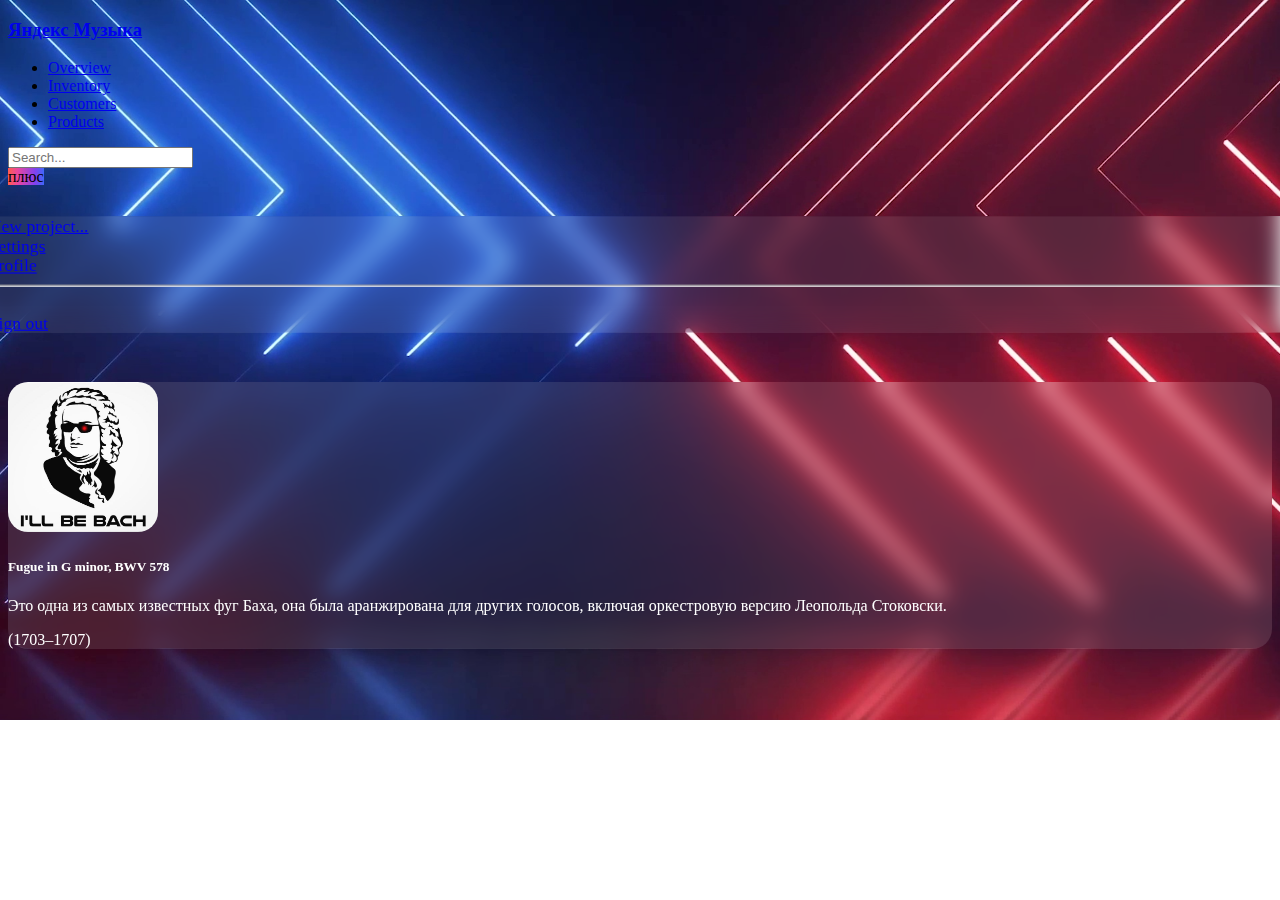
==== album.html @ 421e28e3 "Add files via upload" ====
<!DOCTYPE html>
<html lang="ru">
<head>
    <meta charset="UTF-8">
    <meta http-equiv="X-UA-Compatible" content="IE=edge">
    <meta name="viewport" content="width=device-width, initial-scale=1.0">
    <title>Document</title>
    <link rel="stylesheet" href="css/album.css">
    <link rel="stylesheet" href="css/header.css">
    <link href="https://cdn.jsdelivr.net/npm/bootstrap@5.3.0-alpha1/dist/css/bootstrap.min.css" rel="stylesheet" integrity="sha384-GLhlTQ8iRABdZLl6O3oVMWSktQOp6b7In1Zl3/Jr59b6EGGoI1aFkw7cmDA6j6gD" crossorigin="anonymous">
    <script src="https://cdn.jsdelivr.net/npm/bootstrap@5.3.0-alpha1/dist/js/bootstrap.bundle.min.js" integrity="sha384-w76AqPfDkMBDXo30jS1Sgez6pr3x5MlQ1ZAGC+nuZB+EYdgRZgiwxhTBTkF7CXvN" crossorigin="anonymous"></script>
    <link rel="preconnect" href="https://fonts.googleapis.com">
</head>
<body>
  <header class="p-2 mb-3 border-bottom header border-bottom-0 position-absolute top-0 w-100">
    <div class="container me-0  ">
      <div class="d-flex flex-wrap align-items-center justify-content-start justify-content-lg-start">
        <a href="index.html" class="d-flex align-items-center mb-2 mb-lg-0 text-dark text-decoration-none logo">
          <h3 class="logo">Яндекс Музыка</h3>  
        </a>

        <ul class="nav col-12 col-lg-auto  mb-2 justify-content-center mb-md-0" >
          <li><a href="#" class="nav-link px-2 link-light">Overview</a></li>
          <li><a href="#" class="nav-link px-2 link-light">Inventory</a></li>
          <li><a href="#" class="nav-link px-2 link-light">Customers</a></li>
          <li><a href="#" class="nav-link px-2 link-light">Products</a></li>
        </ul>

        <form class="col-12 col-lg-auto mb-3 mb-lg-0 me-lg-3 me-auto me-lg-auto" role="search">
          <input type="search" class="form-control fo" placeholder="Search..." aria-label="Search">
        </form>
        <span class="badge rounded-pill  m-2">плюс</span>
        <div class="dropdown text-end ava">
          <a href="#" class="d-block link-light text-decoration-none dropdown-toggle" data-bs-toggle="dropdown" aria-expanded="false">
            <img src="https://github.com/mdo.png" alt="mdo" width="32" height="32" class="rounded-circle">
          </a>
          <ul class="dropdown-menu text-small ">
            <li><a class="dropdown-item" href="#">New project...</a></li>
            <li><a class="dropdown-item" href="#">Settings</a></li>
            <li><a class="dropdown-item" href="#">Profile</a></li>
            <li><hr class="dropdown-divider"></li>
            <li><a class="dropdown-item" href="#">Sign out</a></li>
          </ul>
        </div>
      </div>
  </div>
</header>
  <main>
    <div class="container">
      <div class="row mt-5">
        <div class="col-6 p-3">
          <div class="album mb-3">
            <div class="row">
              <div class="col-4">
                <img src="assets/1.jpg" alt="">
              </div>
              <div class="col-8">
                <div class="card-body">
                  <h5 class="card-title">
                    Fugue in G minor, BWV 578
                  </h5>
                  <p class="card-text">Это одна из самых известных фуг Баха, она была аранжирована для других голосов, включая оркестровую версию Леопольда Стоковски.</p>
                  <p class="card-text">(1703–1707)</p>

                </div>
              </div>
            </div>
          </div>
        </div>
      </div>
    </div>
  </main>
</body>
</html>
---- css/album.css ----
.album img{
    height: 150px;
    width: 150px;
    object-fit: cover;
    border-radius: 20px;

}
.album{
    background: rgba(255, 255, 255, 0.11);
    backdrop-filter: blur(10px);
    border-radius: 20px;
    color: white;.
}
---- css/header.css ----
body {
    background-image: url("Blue-and-Red-Neon-Lines.jpg");
    background-repeat: no-repeat;
    background-size: 100%;
    background-attachment: fixed;
    }
.header_two, .navbar_po, .di, .otmena, .navbar_str{
  display: none;
}
.header_one{
  position: fixed;
  top: 0px;
}
.header_one{
    background: rgba(255, 255, 255, 0.075);
    backdrop-filter: blur(10px);
    z-index: 1000;
}
.dropdown-menu{
  z-index: 100;
  backdrop-filter: blur(10px);
  background: rgba(255, 255, 255, 0.075);

}
main{
  margin-top: 56px;
}
.ava{
  color: white;
  scale: 1.1;
}
.badge{
  background: linear-gradient(90deg,#ff5c4d,#eb469f 26.56%,#8341ef 75%,#3f68f9);
}
.footer_one{
  border-end-start-radius: 20px;
  border-end-end-radius: 20px;
}

@media(max-width:900px){
  body{
    background-size: 300%;
  }
}
@media(max-width:926px){
  body{
    background-size: 300%;
  }
}
@media(max-width:926px){
  .di{
    display: inline;
  }
  .znachoc{
    position: fixed;
    top: 10px;
    left: 10px;
    font-size: 17px;
  }
  .header_one{
    display: none;
  }
  .header_two{
    top: 0px;
    position: fixed;
    display: inline;
    backdrop-filter: blur(10px);
    background: rgba(255, 255, 255, 0.075);
    width: 100%;
    margin: 0px;
    padding: 0px;
    z-index: 1000000000000000000000000;
    left: 0px;
    right: 0px;
    border-end-start-radius: 20px;
    border-end-end-radius: 20px;
    transition: 0.3s;
  }
  .header_two_before{
    top: -50px;
    transition: 0.3;
  }
  .navbar_po{
    width: 50px;
    display: inline;
    z-index: 1000000000000000000;
    position: relative;
  }
  .navbar_str{
    position: fixed;
    width: 100%;
    height: 100%;
    z-index: 1000000000;
    background-color: black;
    top: -100%;
    transition: 0.3s;
  }
  .posl{
    top: -50px;
    transition: 0.3s;
  }
  .do{
    top: 0%;
    transition: 0.3s;
  }
  .otmena{
    position: fixed;
    top: 10px;
    right: -60px;
    width: 50px;
    z-index: 100000000000000000000000;
    transition: 0.3s;
  }
  .otmena_post{
    right: 10px;
    transition: 0.3s;
  }
}
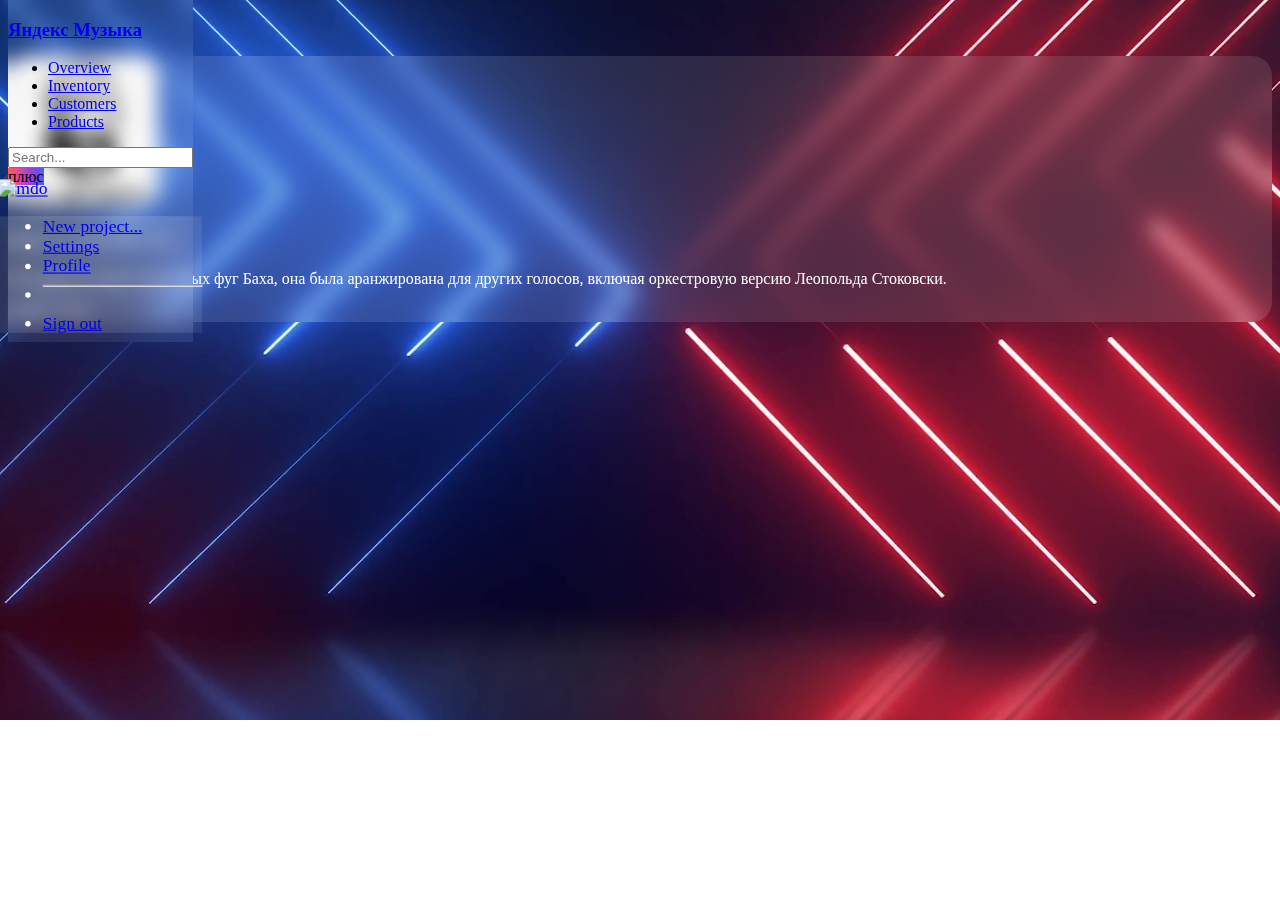
==== commit 4ed80ace: "Add files via upload" ====
--- a/album.html
+++ b/album.html
@@ -7,31 +7,17 @@
     <title>Document</title>
     <link rel="stylesheet" href="css/album.css">
     <link rel="stylesheet" href="css/header.css">
+    <script src="js/header.js "defer></script>
     <link href="https://cdn.jsdelivr.net/npm/bootstrap@5.3.0-alpha1/dist/css/bootstrap.min.css" rel="stylesheet" integrity="sha384-GLhlTQ8iRABdZLl6O3oVMWSktQOp6b7In1Zl3/Jr59b6EGGoI1aFkw7cmDA6j6gD" crossorigin="anonymous">
     <script src="https://cdn.jsdelivr.net/npm/bootstrap@5.3.0-alpha1/dist/js/bootstrap.bundle.min.js" integrity="sha384-w76AqPfDkMBDXo30jS1Sgez6pr3x5MlQ1ZAGC+nuZB+EYdgRZgiwxhTBTkF7CXvN" crossorigin="anonymous"></script>
     <link rel="preconnect" href="https://fonts.googleapis.com">
 </head>
 <body>
-  <header class="p-2 mb-3 border-bottom header border-bottom-0 position-absolute top-0 w-100">
-    <div class="container me-0  ">
-      <div class="d-flex flex-wrap align-items-center justify-content-start justify-content-lg-start">
-        <a href="index.html" class="d-flex align-items-center mb-2 mb-lg-0 text-dark text-decoration-none logo">
-          <h3 class="logo">Яндекс Музыка</h3>  
-        </a>
-
-        <ul class="nav col-12 col-lg-auto  mb-2 justify-content-center mb-md-0" >
-          <li><a href="#" class="nav-link px-2 link-light">Overview</a></li>
-          <li><a href="#" class="nav-link px-2 link-light">Inventory</a></li>
-          <li><a href="#" class="nav-link px-2 link-light">Customers</a></li>
-          <li><a href="#" class="nav-link px-2 link-light">Products</a></li>
-        </ul>
-
-        <form class="col-12 col-lg-auto mb-3 mb-lg-0 me-lg-3 me-auto me-lg-auto" role="search">
-          <input type="search" class="form-control fo" placeholder="Search..." aria-label="Search">
-        </form>
-        <span class="badge rounded-pill  m-2">плюс</span>
-        <div class="dropdown text-end ava">
-          <a href="#" class="d-block link-light text-decoration-none dropdown-toggle" data-bs-toggle="dropdown" aria-expanded="false">
+  <header>
+    <div class="header_two row m-0 p-0 posll">
+      <div class="col align-items-center znachoc">
+        <div class="dropdown text-start ava">
+          <a href="#" class="link-light text-decoration-none dropdown-toggle" data-bs-toggle="dropdown" aria-expanded="false">
             <img src="https://github.com/mdo.png" alt="mdo" width="32" height="32" class="rounded-circle">
           </a>
           <ul class="dropdown-menu text-small ">
@@ -42,8 +28,59 @@
             <li><a class="dropdown-item" href="#">Sign out</a></li>
           </ul>
         </div>
+        <span style="position: fixed;left: 19%;top: 10px;" class="di badge one rounded-pill m-2 ">плюс</span>
       </div>
+      <div class="col text-end"><img class="navbar_po" src="assets/icons8-menu.svg" alt=""></div>
+    </div>
+    <img class="otmena" src="assets/icons8-отмена.svg" alt="">
+    <div class="navbar_str w-100 h-100 text-center">
+      <div style="margin-top: 20%;" class="tirle_mobil"><a class="text-light text-decoration-none" href="">Overview</a></div>
+      <div class="tirle_mobil"><a class="text-light text-decoration-none" href="">Inventory</a></div>
+      <div class="tirle_mobil"><a class="text-light text-decoration-none" href="">Customers</a></div>
+      <div class="tirle_mobil"><a class="text-light text-decoration-none" href="">Products</a></div>
+      <div style="position: absolute; bottom: 20px; right:15%;left:15%;" class="">
+        <a href="https://my.mshp.ru/pupil/root/main"><img class="img_footer" src="assets/footer/105228.upto100x100.png" alt=""></a>
+        <a href="https://vk.me/club277240"><img class="img_footer" src="assets/footer/icons8-vk-в-круге-150.png" alt=""></a>
+        <a href="https://t.me/MSHP_INFO_2bot?start=clk-383502"><img class="img_footer" src="assets/footer/Telegram_logo.svg.png" alt=""></a>
+      </div>
+    </div>
+
+     
+    <div class="header_one p-2 mb-3 border-bottom header border-bottom-0 top-0 w-100">
+      <div class="container me-0  ">
+        <div class="d-flex flex-wrap align-items-center justify-content-start justify-content-lg-start">
+          <a href="index.html" class="d-flex align-items-center mb-2 mb-lg-0 text-dark text-decoration-none logo">
+            <h3 class="logo">Яндекс Музыка</h3>  
+          </a>
+
+          <ul class="nav col-12 col-lg-auto  mb-2 justify-content-center mb-md-0" >
+            <li><a href="#" class="nav-link px-2 link-light">Overview</a></li>
+            <li><a href="#" class="nav-link px-2 link-light">Inventory</a></li>
+            <li><a href="#" class="nav-link px-2 link-light">Customers</a></li>
+            <li><a href="#" class="nav-link px-2 link-light">Products</a></li>
+          </ul>
+          
+
+          <form class="col-12 col-lg-auto mb-3 mb-lg-0 me-lg-3 me-auto me-lg-auto" role="search">
+            <input type="search" class="form-control fo" placeholder="Search..." aria-label="Search">
+          </form>
+          <span class="badge rounded-pill  m-2">плюс</span>
+          <div class="dropdown text-end ava">
+            <a href="#" class="d-block link-light text-decoration-none dropdown-toggle" data-bs-toggle="dropdown" aria-expanded="false">
+              <img src="https://github.com/mdo.png" alt="mdo" width="32" height="32" class="rounded-circle">
+            </a>
+            <ul class="dropdown-menu text-small ">
+              <li><a class="dropdown-item" href="#">New project...</a></li>
+              <li><a class="dropdown-item" href="#">Settings</a></li>
+              <li><a class="dropdown-item" href="#">Profile</a></li>
+              <li><hr class="dropdown-divider"></li>
+              <li><a class="dropdown-item" href="#">Sign out</a></li>
+            </ul>
+          </div>
+        </div>
+    </div>
   </div>
+  
 </header>
   <main>
     <div class="container">
--- a/css/header.css
+++ b/css/header.css
@@ -1,12 +1,10 @@
 body {
-    background-image: url("Blue-and-Red-Neon-Lines.jpg");
+    background-image: url("1.jpg");
     background-repeat: no-repeat;
     background-size: 100%;
     background-attachment: fixed;
     }
-.header_two, .navbar_po, .di, .otmena, .navbar_str{
-  display: none;
-}
+
 .header_one{
   position: fixed;
   top: 0px;
@@ -33,18 +31,29 @@
   background: linear-gradient(90deg,#ff5c4d,#eb469f 26.56%,#8341ef 75%,#3f68f9);
 }
 .footer_one{
-  border-end-start-radius: 20px;
-  border-end-end-radius: 20px;
+  display: none;
+}
+.pashalka_one{
+  display: none;
+}
+.pashalka_one_before{
+}
+.pashalka_two{
+  display: none;
+}
+.pashalka_two_before{
+  display: none;
 }
 
-@media(max-width:900px){
-  body{
-    background-size: 300%;
+@media(min-width:900px){
+  .header_two, .navbar_po, .di, .otmena, .navbar_str{
+    display: none;
   }
 }
 @media(max-width:926px){
   body{
-    background-size: 300%;
+    background-image: url("2.jpg");
+    background-size: 120%;
   }
 }
 @media(max-width:926px){
@@ -91,16 +100,19 @@
     width: 100%;
     height: 100%;
     z-index: 1000000000;
-    background-color: black;
-    top: -100%;
+    backdrop-filter: blur(10px);
+    background: rgba(0, 0, 0, 0.589);    top: -100%;
     transition: 0.3s;
+    top: 0%;
+    right: -100%;
+
   }
   .posl{
     top: -50px;
     transition: 0.3s;
   }
   .do{
-    top: 0%;
+    right: 0%;
     transition: 0.3s;
   }
   .otmena{
@@ -110,9 +122,52 @@
     width: 50px;
     z-index: 100000000000000000000000;
     transition: 0.3s;
+    transform: rotate(0deg);
   }
   .otmena_post{
     right: 10px;
     transition: 0.3s;
+    transform: rotate(-180deg);
   }
+  .tirle_mobil{
+    font-size: 25px;
+    margin-top: 10px;
+  }
+  .tirle_mobil:hover{
+    text-decoration: underline;
+  }
+  .img_footer{
+    width: 50px;
+    height: 50px;
+    border-radius: 50px;
+    padding: 0px;
+    margin: 10px;
+  }
+  .pashalka_one{
+    top: -30px;
+    position: fixed;
+    left: -10%;
+    width: 90px;
+    transform: rotate(90deg);
+    z-index: 100000000000000000000000000000;
+    transition: 0.3s;
+    display: inline;
+  }
+  .pashalka_one_before{
+    left: -100%;
+    display: inline;
+  }
+  .pashalka_two{
+    bottom: -10%;
+    position: fixed;
+    width: 90px;
+    z-index: 100000000000000000000000000000;
+    transition: 0.3s;
+    display: inline;
+  }
+  .pashalka_two_before{
+    bottom: -100%;
+    display: inline;
+  }
+  
 }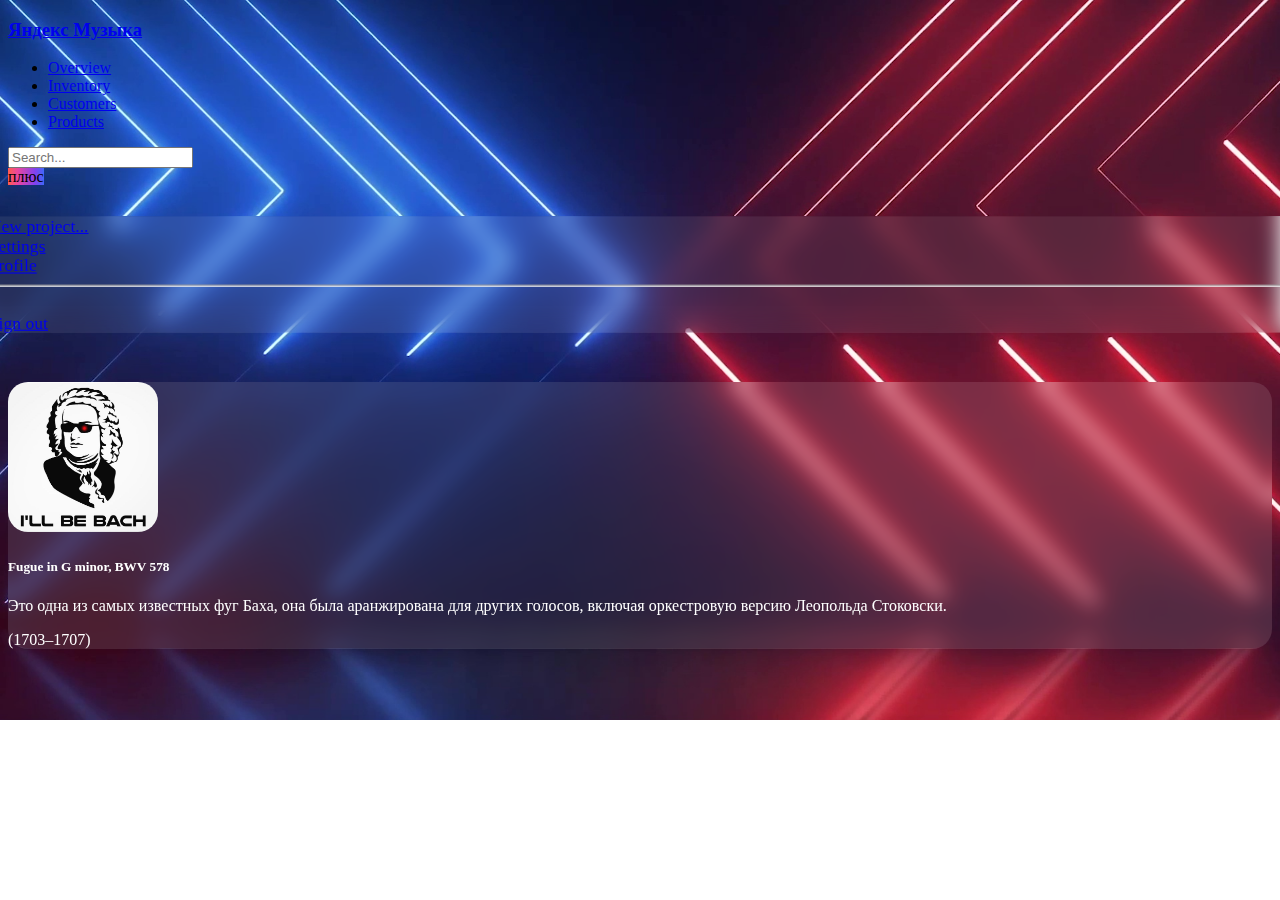
==== commit a0b8a19f: "Add files via upload" ====
--- a/album.html
+++ b/album.html
@@ -7,17 +7,31 @@
     <title>Document</title>
     <link rel="stylesheet" href="css/album.css">
     <link rel="stylesheet" href="css/header.css">
-    <script src="js/header.js "defer></script>
     <link href="https://cdn.jsdelivr.net/npm/bootstrap@5.3.0-alpha1/dist/css/bootstrap.min.css" rel="stylesheet" integrity="sha384-GLhlTQ8iRABdZLl6O3oVMWSktQOp6b7In1Zl3/Jr59b6EGGoI1aFkw7cmDA6j6gD" crossorigin="anonymous">
     <script src="https://cdn.jsdelivr.net/npm/bootstrap@5.3.0-alpha1/dist/js/bootstrap.bundle.min.js" integrity="sha384-w76AqPfDkMBDXo30jS1Sgez6pr3x5MlQ1ZAGC+nuZB+EYdgRZgiwxhTBTkF7CXvN" crossorigin="anonymous"></script>
     <link rel="preconnect" href="https://fonts.googleapis.com">
 </head>
 <body>
-  <header>
-    <div class="header_two row m-0 p-0 posll">
-      <div class="col align-items-center znachoc">
-        <div class="dropdown text-start ava">
-          <a href="#" class="link-light text-decoration-none dropdown-toggle" data-bs-toggle="dropdown" aria-expanded="false">
+  <header class="p-2 mb-3 border-bottom header border-bottom-0 position-absolute top-0 w-100">
+    <div class="container me-0  ">
+      <div class="d-flex flex-wrap align-items-center justify-content-start justify-content-lg-start">
+        <a href="index.html" class="d-flex align-items-center mb-2 mb-lg-0 text-dark text-decoration-none logo">
+          <h3 class="logo">Яндекс Музыка</h3>  
+        </a>
+
+        <ul class="nav col-12 col-lg-auto  mb-2 justify-content-center mb-md-0" >
+          <li><a href="#" class="nav-link px-2 link-light">Overview</a></li>
+          <li><a href="#" class="nav-link px-2 link-light">Inventory</a></li>
+          <li><a href="#" class="nav-link px-2 link-light">Customers</a></li>
+          <li><a href="#" class="nav-link px-2 link-light">Products</a></li>
+        </ul>
+
+        <form class="col-12 col-lg-auto mb-3 mb-lg-0 me-lg-3 me-auto me-lg-auto" role="search">
+          <input type="search" class="form-control fo" placeholder="Search..." aria-label="Search">
+        </form>
+        <span class="badge rounded-pill  m-2">плюс</span>
+        <div class="dropdown text-end ava">
+          <a href="#" class="d-block link-light text-decoration-none dropdown-toggle" data-bs-toggle="dropdown" aria-expanded="false">
             <img src="https://github.com/mdo.png" alt="mdo" width="32" height="32" class="rounded-circle">
           </a>
           <ul class="dropdown-menu text-small ">
@@ -28,59 +42,8 @@
             <li><a class="dropdown-item" href="#">Sign out</a></li>
           </ul>
         </div>
-        <span style="position: fixed;left: 19%;top: 10px;" class="di badge one rounded-pill m-2 ">плюс</span>
       </div>
-      <div class="col text-end"><img class="navbar_po" src="assets/icons8-menu.svg" alt=""></div>
-    </div>
-    <img class="otmena" src="assets/icons8-отмена.svg" alt="">
-    <div class="navbar_str w-100 h-100 text-center">
-      <div style="margin-top: 20%;" class="tirle_mobil"><a class="text-light text-decoration-none" href="">Overview</a></div>
-      <div class="tirle_mobil"><a class="text-light text-decoration-none" href="">Inventory</a></div>
-      <div class="tirle_mobil"><a class="text-light text-decoration-none" href="">Customers</a></div>
-      <div class="tirle_mobil"><a class="text-light text-decoration-none" href="">Products</a></div>
-      <div style="position: absolute; bottom: 20px; right:15%;left:15%;" class="">
-        <a href="https://my.mshp.ru/pupil/root/main"><img class="img_footer" src="assets/footer/105228.upto100x100.png" alt=""></a>
-        <a href="https://vk.me/club277240"><img class="img_footer" src="assets/footer/icons8-vk-в-круге-150.png" alt=""></a>
-        <a href="https://t.me/MSHP_INFO_2bot?start=clk-383502"><img class="img_footer" src="assets/footer/Telegram_logo.svg.png" alt=""></a>
-      </div>
-    </div>
-
-     
-    <div class="header_one p-2 mb-3 border-bottom header border-bottom-0 top-0 w-100">
-      <div class="container me-0  ">
-        <div class="d-flex flex-wrap align-items-center justify-content-start justify-content-lg-start">
-          <a href="index.html" class="d-flex align-items-center mb-2 mb-lg-0 text-dark text-decoration-none logo">
-            <h3 class="logo">Яндекс Музыка</h3>  
-          </a>
-
-          <ul class="nav col-12 col-lg-auto  mb-2 justify-content-center mb-md-0" >
-            <li><a href="#" class="nav-link px-2 link-light">Overview</a></li>
-            <li><a href="#" class="nav-link px-2 link-light">Inventory</a></li>
-            <li><a href="#" class="nav-link px-2 link-light">Customers</a></li>
-            <li><a href="#" class="nav-link px-2 link-light">Products</a></li>
-          </ul>
-          
-
-          <form class="col-12 col-lg-auto mb-3 mb-lg-0 me-lg-3 me-auto me-lg-auto" role="search">
-            <input type="search" class="form-control fo" placeholder="Search..." aria-label="Search">
-          </form>
-          <span class="badge rounded-pill  m-2">плюс</span>
-          <div class="dropdown text-end ava">
-            <a href="#" class="d-block link-light text-decoration-none dropdown-toggle" data-bs-toggle="dropdown" aria-expanded="false">
-              <img src="https://github.com/mdo.png" alt="mdo" width="32" height="32" class="rounded-circle">
-            </a>
-            <ul class="dropdown-menu text-small ">
-              <li><a class="dropdown-item" href="#">New project...</a></li>
-              <li><a class="dropdown-item" href="#">Settings</a></li>
-              <li><a class="dropdown-item" href="#">Profile</a></li>
-              <li><hr class="dropdown-divider"></li>
-              <li><a class="dropdown-item" href="#">Sign out</a></li>
-            </ul>
-          </div>
-        </div>
-    </div>
   </div>
-  
 </header>
   <main>
     <div class="container">
--- a/css/header.css
+++ b/css/header.css
@@ -122,12 +122,10 @@
     width: 50px;
     z-index: 100000000000000000000000;
     transition: 0.3s;
-    transform: rotate(0deg);
   }
   .otmena_post{
     right: 10px;
     transition: 0.3s;
-    transform: rotate(-180deg);
   }
   .tirle_mobil{
     font-size: 25px;
